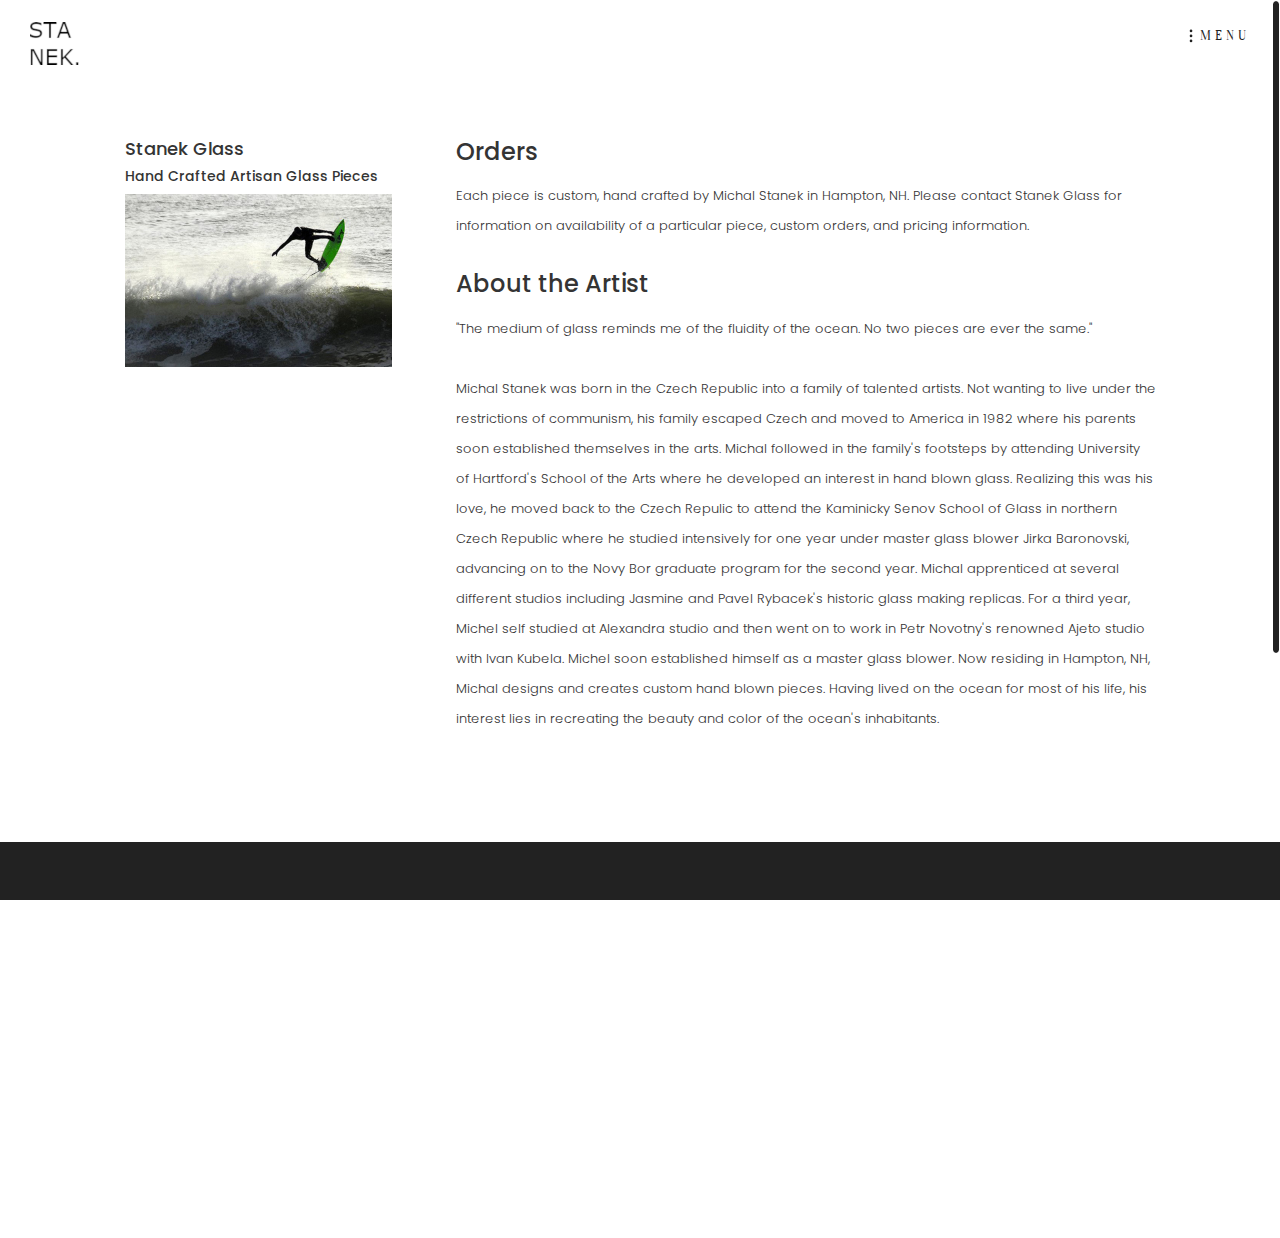
==== about.html @ 0638e20e "first upload website" ====
<!DOCTYPE html>

<html class="no-js"  lang="en">

  <head>

  

    <meta charset="utf-8">

    <meta http-equiv="X-UA-Compatible" content="IE=edge">

    <meta name="viewport" content="initial-scale=1, maximum-scale=1, minimum-scale=1, user-scalable=no">

    <link rel="shortcut icon" href="images/favicon.ico" type="image/x-icon">

    <title>Stanek Glass :: About</title>
    

    <!-- Normalize -->

    <link rel="stylesheet" href="css/assets/normalize.css" type="text/css"> 

    <!-- Bootstrap -->

    <link href="css/assets/bootstrap.min.css" rel="stylesheet" type="text/css">

    <!-- Font-awesome.min -->

    <link href="css/font-awesome.min.css" rel="stylesheet" type="text/css">

    <!-- Main Style -->

    <link rel="stylesheet" href="css/main.css" type="text/css">

	<!-- Responsive Style -->

    <link href="css/responsive.css" rel="stylesheet" type="text/css">

    <!-- HTML5 shim and Respond.js for IE8 support of HTML5 elements and media queries -->

    <!--[if lt IE 9]>

      <script src="https://oss.maxcdn.com/html5shiv/3.7.3/html5shiv.min.js"></script>

      <script src="https://oss.maxcdn.com/respond/1.4.2/respond.min.js"></script>

    <![endif]-->

 	<script src="js/assets/modernizr-2.8.3.min.js" type="text/javascript"></script>

		



  </head>

  <body>

  	

			

            <!-- header -->

            <header id="header" class="header">

            	<div class="container-fluid">

                	<hgroup>

                    	<!-- logo -->

                        	<h1>

                            	<a href="index.html" title="Stanek Glass"><img src="images/logo.png" alt="SG" title="SG"/></a>

                            </h1>

                        <!-- logo -->

                        <!-- nav -->

                        <nav>

                            <div class="menu-expanded">

                            	<div class="nav-icon">

                                	<div id="menu" class="menu"></div>

                                    <p>menu</p>

                                </div>

                                <div class="cross">

                                    <span class="linee linea1"></span>

                                    <span class="linee linea2"></span>

                                    <span class="linee linea3"></span>

                                </div>

                                <div class="main-menu">

                                    <ul>

                                        <li><a href="index.html">Home</a></li>

                                        <li class="active"><a href="about.html">About</a></li>

                                        <li><a href="contact.html">contact</a></li>

                                    </ul>

                                </div>

                            </div>

                        </nav>

                        <!-- nav -->

                    </hgroup>

                </div>

            </header>

            <!-- header -->

            <!-- main-wrapper-inner -->

        	<main class="main-wrapper-inner" id="container">

            	<div class="container">

                	<div class="wrapper-inner">

                    	<!-- details-image -->

                        <!-- details-image -->

                        <!-- content -->

                        <div class="about-content">

                        	<!-- left -->

                        	<section class="inner-left">

                            	<header>

                                    <h4>Stanek Glass</h4>

                                    <h5>Hand Crafted Artisan Glass Pieces</h5>

                                </header>

                              <figure class="details-image">

                                <img src="images/about_small.jpg" alt="M. Stanek, photo by Ed O'Connell" class="img-responsive"/>

                              </figure>

                            </section>

                            <!-- left -->

                            <!-- right -->

                            <section class="inner-right">

                              <h3>Orders</h3>
                              <p>Each piece is custom, hand crafted by Michal Stanek in Hampton, NH.  Please contact Stanek Glass for information on availability of a particular piece, custom orders, and pricing information.</p>

                            	<h3>About the Artist</h3>

                            	<p> "The medium of glass reminds me of the fluidity of the ocean.  No two pieces are ever the same." </p>

                              <p>Michal Stanek was born in the Czech Republic into a family of talented artists.  Not wanting to live under the restrictions of communism, his family escaped Czech and moved to America in 1982 where his parents soon established themselves in the arts.  Michal followed in the family's footsteps by attending University of Hartford's School of the Arts where he developed an interest in hand blown glass.  Realizing this was his love, he moved back to the Czech Repulic to attend the Kaminicky Senov School of Glass in northern Czech Republic where he studied intensively for one year under master glass blower Jirka Baronovski, advancing on to the Novy Bor graduate program for the second year.  Michal apprenticed at several different studios including Jasmine and Pavel Rybacek's historic glass making replicas.  For a third year, Michel self studied at Alexandra studio and then went on to work in Petr Novotny's renowned Ajeto studio with Ivan Kubela.  Michel soon established himself as a master glass blower.  Now residing in Hampton, NH, Michal designs and creates custom hand blown pieces.  Having lived on the ocean for most of his life, his interest lies in recreating the beauty and color of the ocean's inhabitants.  </p>

                                

                            </section>

                            <!-- right -->

                        </div>

                        <!-- content -->

                        

                    </div>

                </div>

            </main>

          <!-- main-wrapper-inner -->

         <!-- footer -->

<footer class="footer">
  <h3>Contact Stanek Glass</h3>
  <div class="container footer-bot">
    <div class="row"> 
      
      <!-- logo -->
      
      <div class="col-xs-12 col-sm-6 col-md-3 col-lg-3"> <img src="images/logo_W.png" alt="Stanek Glass" title="Stanek Glass"/>
        <p class="copy-right">&copy; Reserved M. Stanek Class 2018.</p>
      </div>
      
      <!-- logo --> 
      
      <!-- address -->
      
      <div class="col-xs-12 col-sm-6 col-md-3 col-lg-3 padding-top">
        <address>
        <p>Hampton, NH</p>
        <p>United States</p>
        </address>
      </div>
      
      <!-- address --> 
      
      <!-- email -->
      
      <div class="col-xs-12 col-sm-6 col-md-3 col-lg-3 padding-top">
        <p><a href="mailto:mstanekglass@gmail.com">mstanekglass@gmail.com</a></p>
        <p>TEL: (603) 396-1134</p>
        <ul class="social">
          <li><a href="http://www.instagram.com/mstanekglass"><i class="fa fa-instagram" aria-hidden="true"></i></a></li>
        </ul>
      </div>
      
      <!-- email --> 
      
      <!-- social -->
      
      <div class="col-xs-12 col-sm-6 col-md-3 col-lg-3 padding-top">
        <p class="made-by">Website template made by <a href="http://www.designstub.com/" target="_blank">Designstub</a>
        <p> 
      </div>
      
      <!-- social --> 
      
    </div>
  </div>
</footer>

        <!-- footer -->

   



    <!-- jQuery -->

	<script src="https://ajax.googleapis.com/ajax/libs/jquery/2.0.2/jquery.min.js"></script>

    <script>window.jQuery || document.write('<script src="js/assets/jquery.min.js"><\/script>')</script>

    <script src="js/assets/plugins.js" type="text/javascript"></script>

    <script src="js/assets/bootstrap.min.js" type="text/javascript"></script>

	<script src="js/main.js" type="text/javascript"></script>

	<script src="js/jquery.nicescroll.min.js" type="text/javascript"></script>	

	

	

  </body>

</html>
---- css/main.css ----
/*

Theme Name: PICX

Template URI: 

Description: 

Author:

Author URI: 

License: 

License URI:

Version: 1.0

*/



/**

 * Table of Contents

 *

 * 1.0 - Google Font

 * 2.0 - Base styles

 * 3.0 - Header

 	 * 1.0 - Header Logo

	 * 2.0 - Header Nav

 * 4.0 - Main

 	* 1.0 - Photo Gallery

	* 2.0 - Effect

 * 6.0 - Footer

 * 7.0 - Inner Page

 * 8.0 - Details Gallery

 * 9.0 - About

 * 10.0 - Contact

 * 11.0 - Nav

*/

/* ==========================================================================

	Google Font

========================================================================== */

@import 'https://fonts.googleapis.com/css?family=Poppins:300,400,500,600,700&subset=devanagari,latin-ext';

@import 'https://fonts.googleapis.com/css?family=Oranienbaum&subset=cyrillic,cyrillic-ext,latin-ext';

@font-face {font-family: 'Poppins', sans-serif;font-family: 'Oranienbaum', serif;}

/* ==========================================================================

	Base styles: opinionated defaults

========================================================================== */

body{ background-color:#FFF;font-family: 'Poppins', sans-serif; color:#848484; font-weight:300; font-size:14px; line-height:27px; overflow-x: none}

article, aside, details, figcaption, figure, footer, header, hgroup, menu, nav, section, img, main {display: block}

audio, canvas, video {display: inline-block;*display:inline;*zoom:1}

blockquote:before, blockquote:after, q:before, q:after {content: '';content: none;}

h1,h2,h3,h4,h5,h6{ color:#343434}

::-moz-selection {background: #222222;color:#ffF;text-shadow: none;}

::selection {background: #222222;color:#ffF;text-shadow: none;}

a,input,textarea,button,body,img{transition-delay: 0s;transition-duration: 0.6s;transition-property: all;transition-timing-function: ease;}

a {text-decoration: none;outline: none;color: #222222;}

a:hover{ text-decoration:none; color:#222222}

a:focus, img:focus, button:focus, .btn:focus {outline:none;text-decoration: none;}

/* ==========================================================================

	Header styles

========================================================================== */

.header { padding-top:22px; padding-bottom:3px}

.header.header-fixed-top{ width:100%; position:fixed; top:0;background-color:rgba(255,255,255,0.9); z-index:60; padding:10px 0}

.header.header-fixed-top .menu-expanded{ padding-top:15px}

.header hgroup{ padding:0 15px; overflow:hidden}

.header hgroup h1{ padding:0; margin:0}

.header hgroup h1 a{ display:block; float:left; max-width:81px}

.main-menu {background-color: transparent;position: fixed;width: 100%;height:100%;top: 0px;right: 0px;z-index:2;}

.menu,.linee {cursor: pointer;}

.menu.over{background-color:rgba(255,255,255,0.8);}

.nav-icon{ float:right;font-family: 'Oranienbaum', serif; display:block; position:relative; text-transform:uppercase; font-size:14px; letter-spacing:4px; color:#222222;}

.menu {transition: all 0.40s ease-out; width:60px; height:30px; cursor:pointer; position:absolute; right:0; top:0; z-index:5; border-radius:100%;}

.nav-icon p{ position:absolute; right:0; top:0; background-image:url(../images/nav.png); background-repeat:no-repeat; background-position:0 7px; padding-left:11px}

.over {transform: scale(100);transition: all 0.350s ease-in;cursor: default;}

.linea1 {background: #222222;height: 2px;width: 15px;position: absolute;right: 33px;top: 33px;z-index:90;transition: all 0.3s;opacity:0}

.linea1.overL1,.linea3.overL3{opacity:1}

.linea2 {background: #222222;height: 2px;width: 15px;position: absolute;right: 33px;top: 38px;opacity: 1;transition: opacity 0.5s;z-index:90;opacity:0}

.linea3 {background: #222222;height: 2px;width: 15px;position: absolute;right: 33px;top: 43px;z-index:90;opacity:0}

.overL1 {animation: closetop 1s forwards;animation-direction: alternate;cursor: pointer;}

.overL2 {opacity: 0;transition: opacity 0.5s;cursor: pointer;}

.overL3 {animation: closebottom 1s forwards;animation-direction: alternate;cursor: pointer;}

@keyframes closetop {

0% {transform: translateY(5px) rotate(0deg);}

25% {transform: translateY(5px) rotate(0deg);}

75% {transform: translateY(5px) rotate(-45deg);}

100% {transform: translateY(5px) rotate(-45deg);}

}

@keyframes closebottom {

0% {transform: translateY(0px) rotate(0deg);}

25% {transform: translateY(-5px) rotate(0deg);}

75% {transform: translateY(-5px) rotate(45deg);}

100% {transform: translateY(-5px) rotate(45deg);}

}

.main-menu {visibility: hidden;text-align:center;opacity: 0;transition: all 0.300s;transition-delay: 0s;}

.overmain {visibility: visible;background-color:rgba(255,255,255,0.8);opacity: 1; z-index:60; top:0;padding-top:10%;transition: all 0.400s;

 transition-delay: 0.370s;}

.main-menu ul {list-style-type: none; text-align:center; margin:0; padding:0; }

.main-menu ul li {width:100%; display:inline-block;font-family: 'Oranienbaum', serif; text-transform:uppercase; font-size:30px; margin-bottom:30px; font-weight:400; position:relative;z-index:1;  transition: all 0.400s;transition-delay: 0.370s;}

.main-menu ul li{ position:relative; ; }

.main-menu ul li:after {content: "";position:absolute;bottom:52%; left:0; right:0; margin:0 auto;width:0; height:1px;background:#222222;

z-index:2;transition: width 0.3s; z-index:1}

.main-menu ul li:hover:after{ width:15%; }

.main-menu ul li.active:after{ width:15%;}

.main-menu ul li a {text-decoration: none; color:#222222; position:relative; z-index:2; display:block}

/* ==========================================================================

	Main Wrapper

========================================================================== */

.main-wrapper,.main-wrapper-inner{background-color:#FFF;position:relative; z-index:6;}

.wrapper{background-color:#FFF; padding:0 25px;position:relative; z-index:6; margin-bottom:396px}

/* ==========================================================================

	Footer

========================================================================== */

.footer{ background-color:#222222; position:fixed; z-index:1; width:100%; bottom:0; left:0; right:0; padding-top:104px; padding-bottom:115px; text-align:center; color:#999999; font-size:14px; letter-spacing:1px; font-weight:400}

.footer a{ color:#999999;}

.footer a:hover{ color:#FFF}

.footer img{ margin:0 auto}

.footer h3{ text-align:center; color:#FFF;font-family: 'Oranienbaum', serif; text-transform:uppercase; letter-spacing:2px; font-size:21px; position:relative}

.footer h3:after{ content:""; margin:0 auto; display:block; position:absolute; bottom:-20px; left:0; right:0; width:63px; height:3px; background-color:#FFF}

.footer p{ line-height:16px; font-weight:300}

.footer-bot{ padding-top:58px}

.copy-right{ padding-top:14px}

.padding-top{ padding-top:16px}

.made-by i{ color:#e8496a}

.social{ text-align:center; padding:0; margin:0; list-style:none}

.social li{ display:inline-block; margin:0 5px; font-size:14px}

/* ==========================================================================

	Inner

========================================================================== */

.main-wrapper-inner{ margin-bottom:396px}

.wrapper-inner{ margin:auto; width:100%; max-width:1031px; padding-top:71px; padding-bottom:20px}

.inner-left{ float:left; width:100%; max-width:331px}

.inner-right{ float:right; width:100%; max-width:700px}

.wrapper-inner p{ color:#343434; font-size:13px; line-height:30px; font-weight:400;padding-bottom:20px; font-weight:300}

/* ==========================================================================

	Details Gallery

========================================================================== */

.details-content,.about-content,.contact-wrapper{ overflow:hidden}

.details-left header h3,.about-content h3{ color:#343434; margin-top:0}

.details-left header h4,.details-left header h5{ font-size:13px; margin-top:0; font-weight:400}

.details-left header h4{ font-weight:600; padding-top:22px}

.details-content header{ margin-bottom:67px}

.details-content header h2,.details-content header h3{ font-size:13px; font-weight:400;margin-top:0}

.details-content header h2{ font-weight:600; }

.details-image{ margin-bottom:80px}

/* ==========================================================================

	About

========================================================================== */

.about-content{ margin-bottom:58px}

.about-content header h4{ margin-top:0}

.about-content h3{ padding-bottom:6px}

/* ==========================================================================

	Contact

========================================================================== */

.map-wrapper{ width:100%;height:453px; background-color:#e6e4e4}

.map-wrapper #surabaya {width: 100%;height: 100%;}

.contact-wrapper{ margin-top:80px; margin-bottom:90px;}

.contact-wrapper .phone{ font-size:16px; line-height:17px; font-weight:600; padding-bottom:0; margin-bottom:0}

.contact-wrapper  p a:hover{ text-decoration:underline}

.contact-wrapper header h4{ margin-top:0}

.contact-form{ overflow:hidden; margin-top:43px}

.contact-form label{ font-weight:300; font-size:14px; width:100%; max-width:315px; float:left; margin-bottom:57px}

.contact-form label+label{ float:right}

.contact-form label+label+div+label{ float:none; max-width:100%; margin-bottom:43px}

.contact-form label span{ color:#fb5353}

.contact-form label input,.contact-form label textarea{ background-color:inherit; border:none; border-bottom:1px solid #eeeeee; display:block; width:100%; padding:0 10px; outline:none}

.contact-form label input:focus,.contact-form label textarea:focus{ border-bottom-color:#404040}

.contact-form input[type="submit"]{ border:none; outline:none; cursor:pointer; text-align:center; display:inline-block; font-size:14px; text-transform:uppercase; letter-spacing:1px; color:#FFF; line-height:47px; background-color:#fb5353; padding:0 29px}

.contact-form input[type="submit"]:hover{ background-color:#222222}

.error_message{ color:#e84d49}

#success_page h3,#success_page p{color:#60ca6f }

/* ==========================================================================

	Blog

========================================================================== */



.post { margin-bottom:74px}

.post figure{ margin-bottom:76px}

.post .date{ font-weight:600; font-size:16px; color:#343434}

.post .cat-pan a:hover,.post header h3 a:hover{ text-decoration:underline}

.post header h3{ margin-top:0}

.comments-pan{border-top:1px solid #eeeeee; padding-top:15px}

.comments-pan h3{border-bottom:1px solid #eeeeee; padding-bottom:34px; margin-bottom:52px}

.comments-reply,.reply-pan{ padding:0; margin:0; list-style:none}

.comments-reply li{ display:block; border-bottom:1px solid #eeeeee; overflow:hidden; padding-bottom:51px; margin-bottom:39px}

.comments-reply li figure{ float:left; width:70px; height:70px; background-color:#eeeeee; border-radius:100%; overflow:hidden}

.comments-reply li section{ float:left; padding-left:30px; font-size:13px; line-height:30px; color:#343434;width: 92%;}

.comments-reply li section .date-pan{ font-size:12px; line-height:13px; padding-bottom:25px}

.comments-reply li section h4{font-weight:300; color:#404040; font-size:16px; margin-bottom:6px; margin-top:0}

.comments-reply li section h4 a{ font-size:12px; color:#fb5353;font-weight:400; display:inline-block; padding-left:20px}

.reply-pan{ clear:both; display:block; margin-left:100px;padding-top:39px }

.reply-pan li{ border-bottom:none;border-top:1px solid #eeeeee; padding-bottom:0; margin-bottom:0;padding-top:38px;}

.commentys-form h4{ font-size:24px; font-weight:300}

.commentys-form form{ margin-top:30px}

.commentys-form input[type="text"],.commentys-form input[type="email"],.commentys-form input[type="url"],.commentys-form textarea{ font-size:14px; line-height:22px; color:#404040; padding-bottom:26px; border-bottom:1px solid #eeeeee; width:100%; display:block; border-left:none; border-right:none; border-top:none; background-color:transparent; outline:none}

.commentys-form textarea{ margin-top:57px}

.commentys-form input[type="text"]:focus,.commentys-form input[type="email"]:focus,.commentys-form input[type="url"]:focus,.commentys-form textarea:focus{ border-bottom-color:#000}

.commentys-form input[type="button"]{ padding:0 36px; text-transform:uppercase; display:inline-block; font-size:14px; line-height:47px; color:#FFF; font-weight:300; text-align:center; border:none; outline:none; background-color:#fb5353; margin-top:50px; margin-bottom:60px}

.commentys-form input[type="button"]:hover{ background-color:#ff5c5c}
---- css/responsive.css ----
@media only screen and (orientation:landscape) {
body {-webkit-text-size-adjust:none}
}
@media only screen and (orientation:portrait) {
body {-webkit-text-size-adjust:none}
}

/* md */
@media (min-width: 992px) and (max-width: 1199px) {
body{ overflow-x: none}	
.wrapper-inner p{ font-weight:300}
.inner-right{  max-width: 590px;}
.contact-form label{max-width:278px; font-weight:300}
.footer-bot p{ font-weight:300}
}

@media (min-width: 768px) and (max-width: 991px) {
body{ overflow-x: none}
.wrapper{ margin-bottom:0}
.grid figure figcaption{ padding:3%}
.grid figure figcaption p{ line-height:15px}
.footer{ position:static; padding:20px 0}
.wrapper-inner p{ font-weight:300}
.inner-left,.inner-right,.wrapper-inner{ float:none;max-width:100%}
.main-wrapper-inner{ margin-bottom:0}
.contact-wrapper{ margin:30px 0}
.contact-wrapper .phone,.contact-wrapper .email{ display:inline-block; text-align:center; width:45%}
.contact-form label,.footer-bot p{ font-weight:300}
.contact-wrapper header h4{ text-align:center}
.wrapper-inner{ padding-top:20px}
.post figure,.post{ margin-bottom:20px}
.wrapper-inner p.cat-pan{ padding-bottom:0}
}
@media only screen and (max-width:767px) {
body{ overflow-x: none}
.wrapper{ margin-bottom:0}
.wrapper-inner{ padding-top:20px}
.grid figure figcaption h2{ font-size:20px}
.grid figure figcaption p{ line-height:15px}
.wrapper-inner p{ font-weight:300}
.main-menu ul li.active::after,.main-menu ul li:hover::after{ width:50%}
.footer{ position:static; padding:20px 0}
.inner-left,.inner-right,.wrapper-inner{ float:none;max-width:100%}
.main-wrapper-inner{ margin-bottom:20px}
.details-image{ margin-bottom:20px}
.contact-wrapper{ margin:30px 0}
.contact-form label{max-width:100%; font-weight:300}
.contact-wrapper .phone,.contact-wrapper .email{ display:inline-block; text-align:center; width:100%}
.contact-wrapper header h4{ text-align:center}
.footer-bot p{ font-weight:300}
.post figure,.post{ margin-bottom:20px}
.wrapper-inner p.cat-pan{ padding-bottom:0}
.comments-pan h3{ padding-bottom:15px}
.comments-reply li section{ width:100%; padding-left:0}
.reply-pan{ margin-left:3%}
.commentys-form input[type="text"], .commentys-form input[type="email"], .commentys-form input[type="url"], .commentys-form textarea{ margin-top:10px}
}
@media (min-width:480px) and (max-width:767px) {.grid figure figcaption{ padding:3%};.contact-wrapper .phone,.contact-wrapper .email{ display:inline-block; text-align:center; width:45%}.contact-form label{max-width:45%;}}
@media only screen and (max-width:400px) {.small-block-grid-2 > li{ width:100%}}
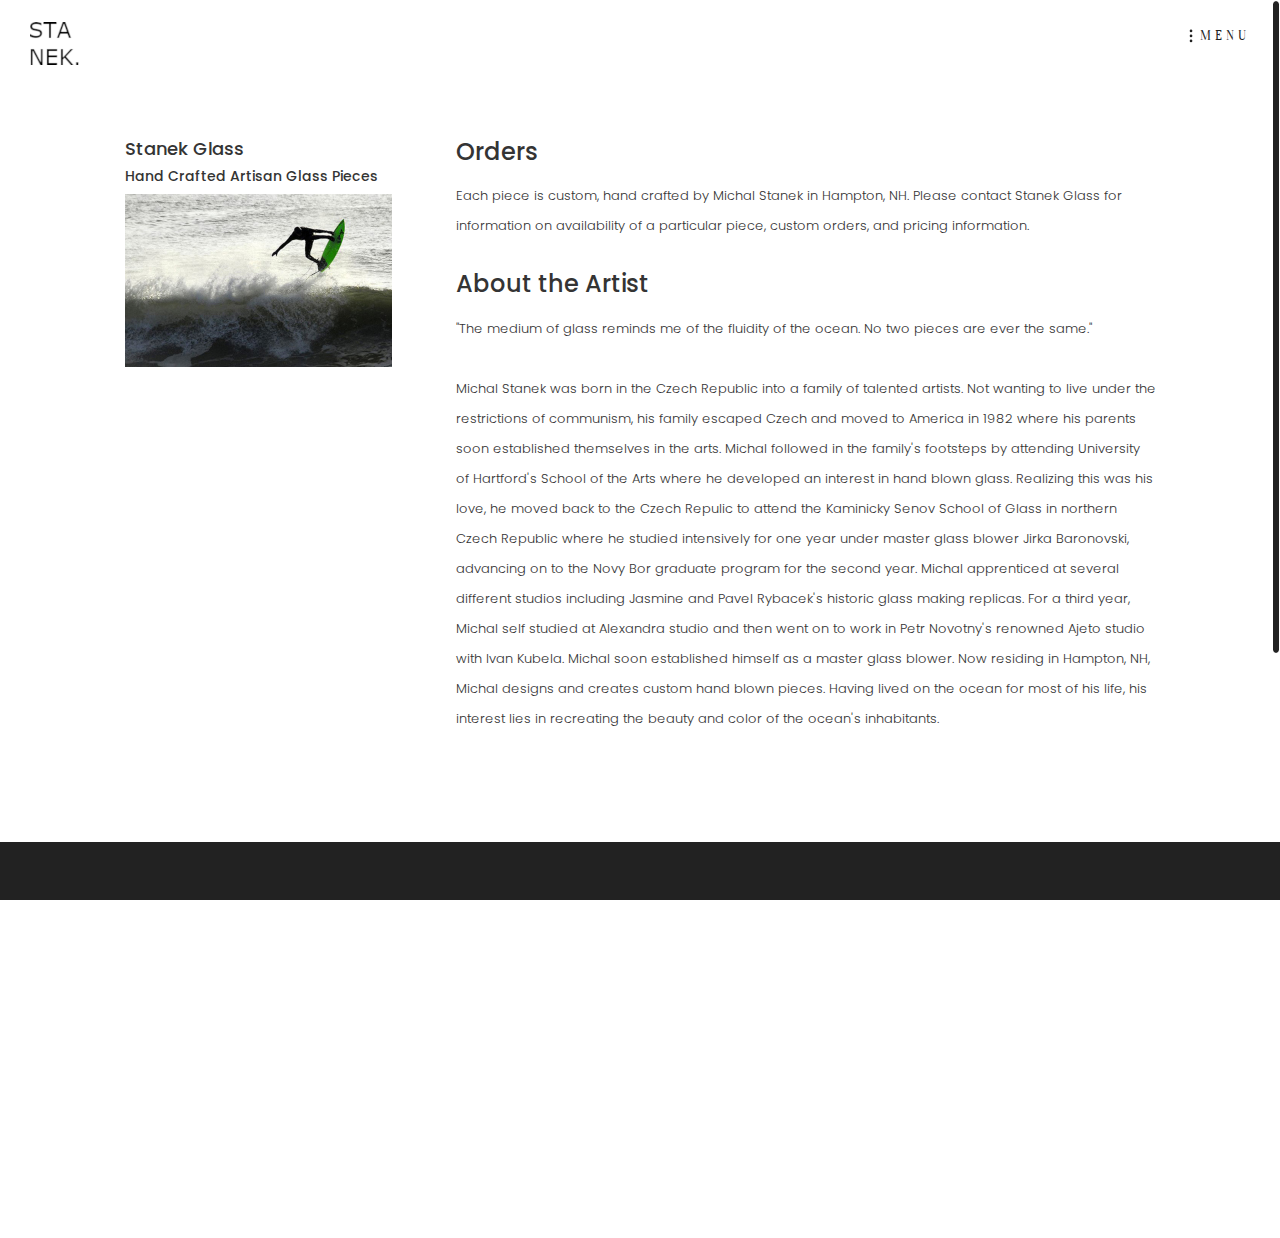
==== commit b9b124ed: "changed michel to michal" ====
--- a/about.html
+++ b/about.html
@@ -180,7 +180,7 @@
 
                             	<p> "The medium of glass reminds me of the fluidity of the ocean.  No two pieces are ever the same." </p>
 
-                              <p>Michal Stanek was born in the Czech Republic into a family of talented artists.  Not wanting to live under the restrictions of communism, his family escaped Czech and moved to America in 1982 where his parents soon established themselves in the arts.  Michal followed in the family's footsteps by attending University of Hartford's School of the Arts where he developed an interest in hand blown glass.  Realizing this was his love, he moved back to the Czech Repulic to attend the Kaminicky Senov School of Glass in northern Czech Republic where he studied intensively for one year under master glass blower Jirka Baronovski, advancing on to the Novy Bor graduate program for the second year.  Michal apprenticed at several different studios including Jasmine and Pavel Rybacek's historic glass making replicas.  For a third year, Michel self studied at Alexandra studio and then went on to work in Petr Novotny's renowned Ajeto studio with Ivan Kubela.  Michel soon established himself as a master glass blower.  Now residing in Hampton, NH, Michal designs and creates custom hand blown pieces.  Having lived on the ocean for most of his life, his interest lies in recreating the beauty and color of the ocean's inhabitants.  </p>
+                              <p>Michal Stanek was born in the Czech Republic into a family of talented artists.  Not wanting to live under the restrictions of communism, his family escaped Czech and moved to America in 1982 where his parents soon established themselves in the arts.  Michal followed in the family's footsteps by attending University of Hartford's School of the Arts where he developed an interest in hand blown glass.  Realizing this was his love, he moved back to the Czech Repulic to attend the Kaminicky Senov School of Glass in northern Czech Republic where he studied intensively for one year under master glass blower Jirka Baronovski, advancing on to the Novy Bor graduate program for the second year.  Michal apprenticed at several different studios including Jasmine and Pavel Rybacek's historic glass making replicas.  For a third year, Michal self studied at Alexandra studio and then went on to work in Petr Novotny's renowned Ajeto studio with Ivan Kubela.  Michal soon established himself as a master glass blower.  Now residing in Hampton, NH, Michal designs and creates custom hand blown pieces.  Having lived on the ocean for most of his life, his interest lies in recreating the beauty and color of the ocean's inhabitants.  </p>
 
                                 
 
@@ -212,7 +212,7 @@
       <!-- logo -->
       
       <div class="col-xs-12 col-sm-6 col-md-3 col-lg-3"> <img src="images/logo_W.png" alt="Stanek Glass" title="Stanek Glass"/>
-        <p class="copy-right">&copy; Reserved M. Stanek Class 2018.</p>
+        <p class="copy-right">&copy; Reserved Stanek Glass 2018.</p>
       </div>
       
       <!-- logo --> 
